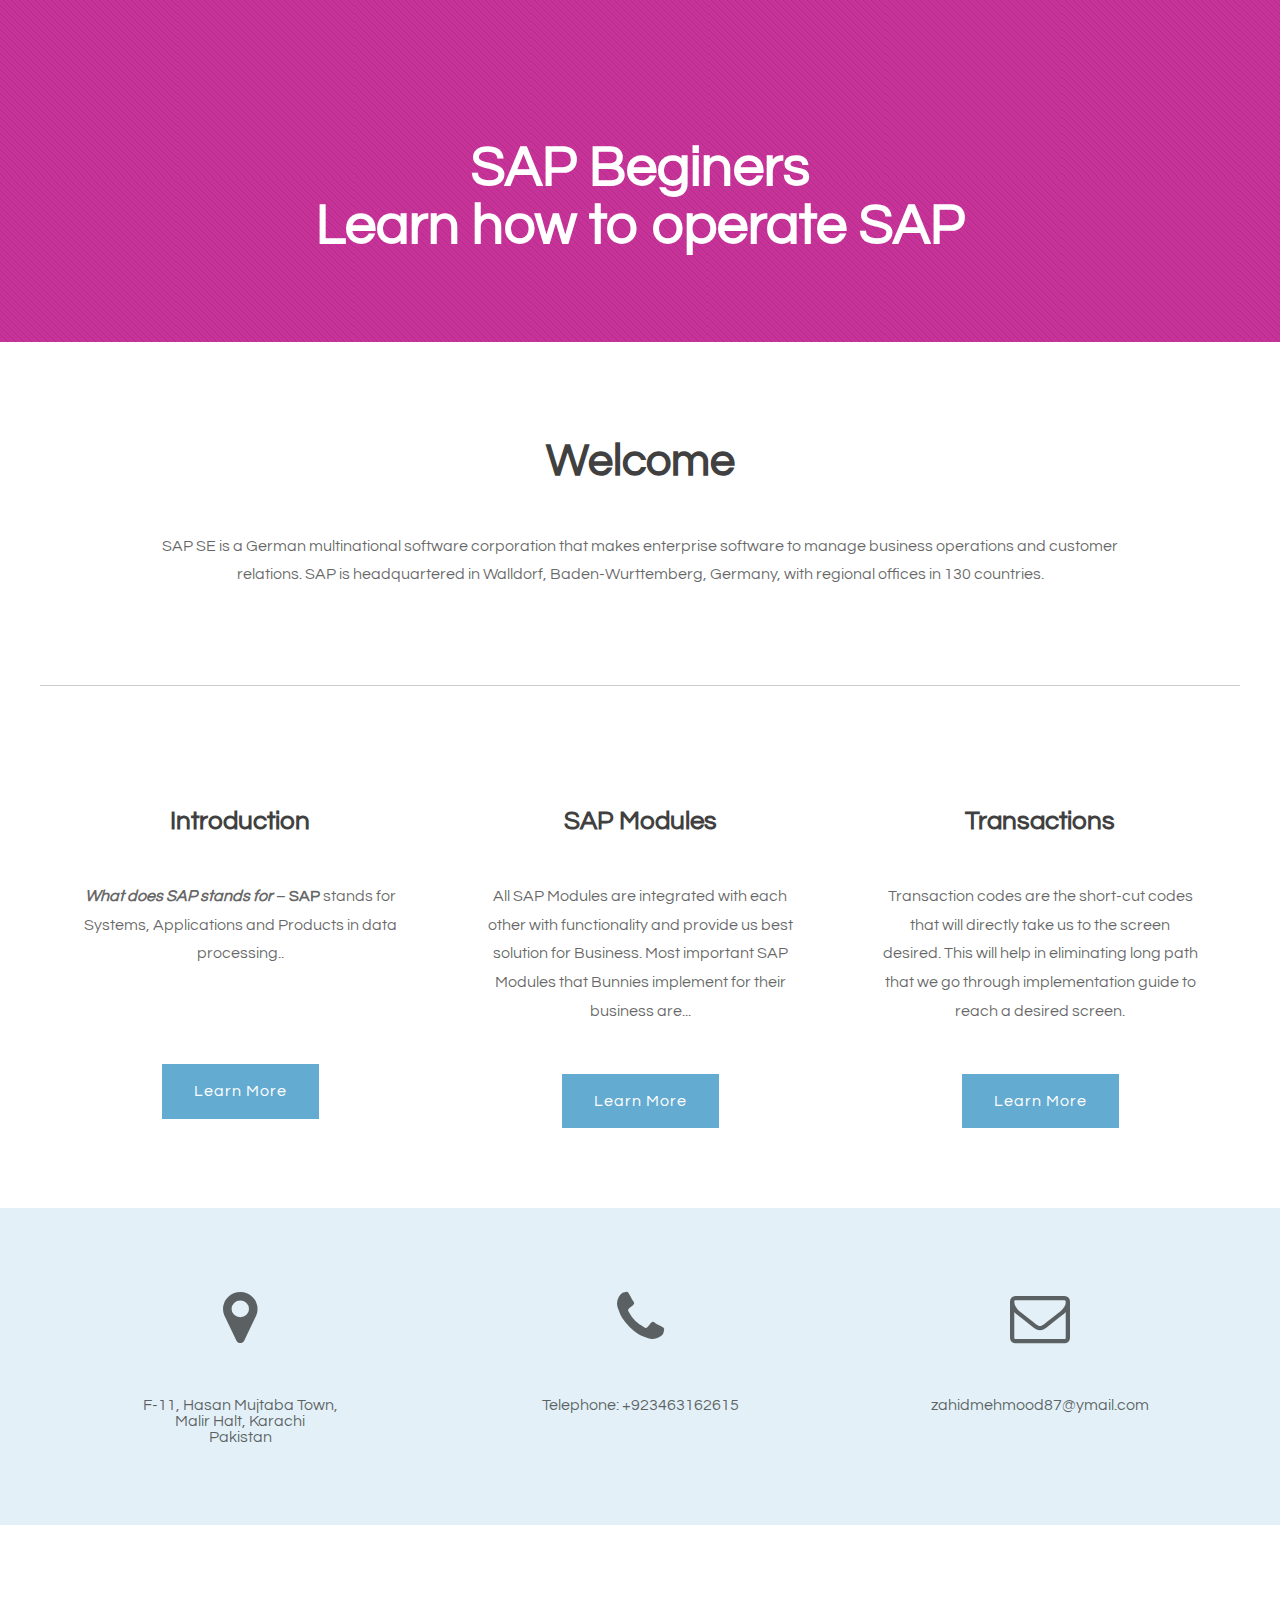
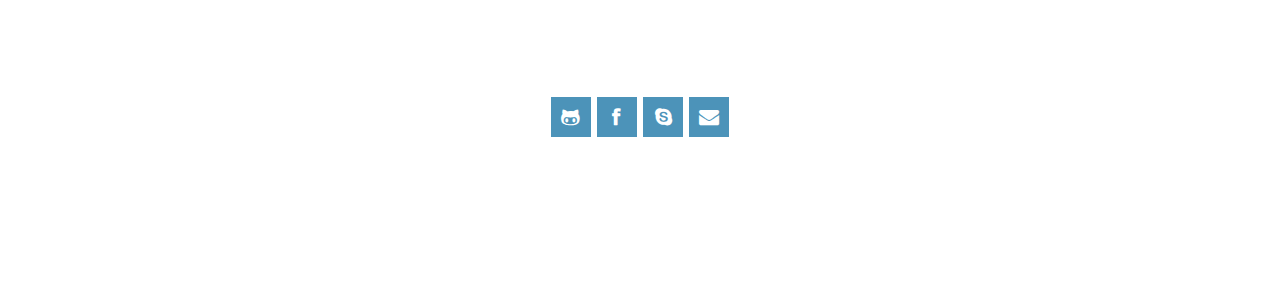
==== index.html @ 5ed7a000 "First commit" ====
<!DOCTYPE html PUBLIC "-//W3C//DTD XHTML 1.0 Strict//EN" "http://www.w3.org/TR/xhtml1/DTD/xhtml1-strict.dtd">
<!--
Design by TEMPLATED
http://templated.co
Released for free under the Creative Commons Attribution License

Name       : Amaryllis 
Description: A two-column, fixed-width design with dark color scheme.
Version    : 1.0
Released   : 20140131

-->
<html xmlns="http://www.w3.org/1999/xhtml">
<head>
<meta http-equiv="Content-Type" content="text/html; charset=utf-8" />
<title></title>
<meta name="keywords" content="" />
<meta name="description" content="" />
<link href="http://fonts.googleapis.com/css?family=Source+Sans+Pro:200,300,400,600,700,900|Quicksand:400,700|Questrial" rel="stylesheet" />
<link href="default.css" rel="stylesheet" type="text/css" media="all" />
<link href="fonts.css" rel="stylesheet" type="text/css" media="all" />

<!--[if IE 6]><link href="default_ie6.css" rel="stylesheet" type="text/css" /><![endif]-->

</head>
<body>
<div id="header-wrapper">
	<div id="header" class="container">
		<div id="logo">
			<h1><a href="#">SAP Beginers<br />
Learn how to operate SAP</a></h1>
		</div>
		</div>
</div>
<div class="wrapper">
	<div id="welcome" class="container">
		<div class="title">
			<h2>Welcome</h2>
		</div>
		<p>SAP SE is a German multinational software corporation that makes enterprise software to manage business operations and customer relations. SAP is headquartered in Walldorf, Baden-Wurttemberg, Germany, with regional offices in 130 countries.</p>
	</div>
	<div id="three-column" class="container">
		<div><span class="arrow-down"></span></div>
		<div id="tbox1">
			<div class="title">
				<h2>Introduction</h2>
			</div>
			<p><strong><em>What does SAP stands for</em></strong> &#8211; <strong>SAP</strong> stands for Systems, Applications and Products in data processing.</span>.</p><br />
<br />
<br />

			<a href="intr/index.html" class="button">Learn More</a> </div>
		<div id="tbox2">
			<div class="title">
				<h2>SAP Modules</h2>
			</div>
			<p>All SAP Modules are integrated with each other with functionality and provide us best solution for Business. Most important SAP Modules that Bunnies implement for their business are...
</p>
			<a href="modules/index.html" class="button">Learn More</a> </div>
		<div id="tbox3">
			<div class="title">
				<h2>Transactions</h2>
			</div>
			<p>Transaction codes are the short-cut codes that will directly take us to the screen desired. This will help in eliminating long path that we go through implementation guide to reach a desired screen.</p>
			<a href="#" class="button">Learn More</a> </div>
	</div>
	<div id="footer">
	<div class="container">
		<div class="fbox1">
		<span class="icon icon-map-marker"></span>
			<span>F-11, Hasan Mujtaba Town,
			<br />Malir Halt, Karachi<br />
Pakistan</span>
		</div>
		<div class="fbox1">
			<span class="icon icon-phone"></span>
			<span>
				Telephone: +923463162615
			</span>
		</div>
		<div class="fbox1">
			<span class="icon icon-envelope"></span>
			<span>zahidmehmood87@ymail.com</span>
		</div>
	</div>
</div>
<div id="copyright">
	<p>&copy; Untitled. All rights reserved. | Photos by <a href="http://fotogrph.com/">Fotogrph</a> | Design by <a href="http://templated.co" rel="nofollow">TEMPLATED</a>.</p>
	<ul class="contact">
		<li><a href="https://www.github.com/zahidkhan87" class="icon icon-github-alt" target="_blank"><span>Github</span></a></li>
		<li><a href="https://facebook.com/zahid.mehmood.359778" class="icon icon-facebook" target="_blank"><span></span></a></li>
		<li><a href="skype:ibm.zahid" class="icon icon-skype"><span>Skype</span></a></li>
		<li><a href="mailto:zahidmehmood87@ymail.com" class="icon icon-envelope-alt"><span>Mail</span></a></li>
			</ul>
</div>
</body>
</html>
---- default.css ----
html, body
	{
		height: 100%;
	}
	
	body
	{
		margin: 0px;
		padding: 0px;
		background: #64ABD1;
		font-family: 'Questrial', sans-serif;
		font-size: 12pt;
		color: rgba(0,0,0,.6);
	}
	
	
	h1, h2, h3
	{
		margin: 0;
		padding: 0;
		color: #404040;
	}
	
	p, ol, ul
	{
		margin-top: 0;
	}
	
	ol, ul
	{
		padding: 0;
		list-style: none;
	}
	
	p
	{
		line-height: 180%;
	}
	
	strong
	{
	}
	
	a
	{
		color: #CC3399;
	}
	
	a:hover
	{
		text-decoration: none;
	}
	

	.container
	{
		margin: 0px auto;
		width: 1200px;
	}
	

/*********************************************************************************/
/* Form Style                                                                    */
/*********************************************************************************/

		form
		{
		}
		
			form label
			{
				display: block;
				text-align: left;
				margin-bottom: 0.5em;
			}
			
			form .submit
			{
				margin-top: 2em;
				line-height: 1.5em;
				font-size: 1.3em;
			}
		
			form input.text,
			form select,
			form textarea
			{
				position: relative;
				-webkit-appearance: none;
				display: block;
				border: 0;
				background: #fff;
				background: rgba(255,255,255,0.75);
				width: 100%;
				border-radius: 0.50em;
				margin: 1em 0em;
				padding: 1.50em 1em;
				box-shadow: inset 0 0.1em 0.1em 0 rgba(0,0,0,0.05);
				border: solid 1px rgba(0,0,0,0.15);
				-moz-transition: all 0.35s ease-in-out;
				-webkit-transition: all 0.35s ease-in-out;
				-o-transition: all 0.35s ease-in-out;
				-ms-transition: all 0.35s ease-in-out;
				transition: all 0.35s ease-in-out;
				font-size: 1em;
				outline: none;
			}

				form input.text:hover,
				form select:hover,
				form textarea:hover
				{
				}

				form input.text:focus,
				form select:focus,
				form textarea:focus
				{
					box-shadow: 0 0 2px 1px #E0E0E0;
					background: #fff;
				}
				
				form textarea
				{
					min-height: 12em;
				}

				form .formerize-placeholder
				{
					color: #555 !important;
				}

				form ::-webkit-input-placeholder
				{
					color: #555 !important;
				}

				form :-moz-placeholder
				{
					color: #555 !important;
				}

				form ::-moz-placeholder
				{
					color: #555 !important;
				}

				form :-ms-input-placeholder
				{
					color: #555 !important;
				}

				form ::-moz-focus-inner
				{
					border: 0;
				}


/*********************************************************************************/
/* Image Style                                                                   */
/*********************************************************************************/

	.image
	{
		display: inline-block;
		border: 1px solid rgba(0,0,0,.1);
	}
	
	.image img
	{
		display: block;
		width: 100%;
	}
	
	.image-full
	{
		display: block;
		width: 100%;
		margin: 0 0 3em 0;
	}
	
	.image-left
	{
		float: left;
		margin: 0 2em 2em 0;
	}
	
	.image-centered
	{
		display: block;
		margin: 0 0 2em 0;
	}
	
	.image-centered img
	{
		margin: 0 auto;
		width: auto;
	}

/*********************************************************************************/
/* List Styles                                                                   */
/*********************************************************************************/

	ul.style1
	{
	}


/*********************************************************************************/
/* Social Icon Styles                                                            */
/*********************************************************************************/

	ul.contact
	{
		margin: 0;
		padding: 2em 0em 0em 0em;
		list-style: none;
	}
	
	ul.contact li
	{
		display: inline-block;
		padding: 0em 0.10em;
		font-size: 1em;
	}
	
	ul.contact li span
	{
		display: none;
		margin: 0;
		padding: 0;
	}
	
	ul.contact li a
	{
		color: #FFF;
	}
	
	ul.contact li a:before
	{
		display: inline-block;
		background: #4C93B9;
		width: 40px;
		height: 40px;
		line-height: 40px;
		text-align: center;
		color: rgba(255,255,255,1);
	}
	

/*********************************************************************************/
/* Button Style                                                                  */
/*********************************************************************************/

	.button
	{
		display: inline-block;
		margin-top: 2em;
		padding: 0.8em 2em;
		background: #64ABD1;
		line-height: 1.8em;
		letter-spacing: 1px;
		text-decoration: none;
		font-size: 1em;
		color: #FFF;
	}
	
	.button:before
	{
		display: inline-block;
		background: #8DCB89;
		margin-right: 1em;
		width: 40px;
		height: 40px;
		line-height: 40px;
		border-radius: 20px;
		text-align: center;
		color: #272925;
	}
	
	.button-small
	{
	}
		
/*********************************************************************************/
/* Heading Titles                                                                */
/*********************************************************************************/

	.title
	{
		margin-bottom: 3em;
	}
	
	.title h2
	{
		font-size: 2.8em;
	}
	
	.title .byline
	{
		font-size: 1.1em;
		color: #6F6F6F#;
	}

/*********************************************************************************/
/* Header                                                                        */
/*********************************************************************************/

	#header-wrapper
	{
		overflow: hidden;
		background: #C73399 url(images/overlay.png) repeat;
	}

	#header
	{
		text-align: center;
	}

/*********************************************************************************/
/* Logo                                                                          */
/*********************************************************************************/

	#logo
	{
		padding: 8em 0em 4em 0em;
	}
	
	#logo h1
	{
		display: inline-block;
		margin-bottom: 0.20em;
		padding: 0.20em 0.9em;
		font-size: 3.5em;
	}
	
	#logo a
	{
		text-decoration: none;
		color: #FFF;
	}
	
	#logo span
	{
		padding-right: 0.5em;
		text-transform: uppercase;
		font-size: 0.90em;
		color: rgba(255,255,255,1);
	}

	#logo span a
	{
		color: rgba(255,255,255,0.8);
	}
	
	

/*********************************************************************************/
/* Menu                                                                          */
/*********************************************************************************/

	#menu
	{
		height: 60px;
	}
	
	#menu ul
	{
		display: inline-block;
		padding: 0em 2em;
		text-align: center;
	}
	
	#menu li
	{
		display: inline-block;
	}
	
	#menu li a, #menu li span
	{
		display: inline-block;
		padding: 0em 1.5em;
		text-decoration: none;
		font-size: 0.90em;
		font-weight: 600;
		text-transform: uppercase;
		line-height: 60px;
		outline: 0;
		color: #FFF;
	}
	
	#menu li:hover a, #menu li.active a, #menu li.active span
	{
		background: #FFF;
		color: #CC3399;
	}
	
	#menu .current_page_item a
	{
	}
	

/*********************************************************************************/
/* Banner                                                                        */
/*********************************************************************************/

	#banner
	{
	}

/*********************************************************************************/
/* Wrapper                                                                       */
/*********************************************************************************/


	.wrapper
	{
		overflow: hidden;
		padding: 0em 0em 5em 0em;
		background: #FFF;
	}

	#wrapper1
	{
		background: #FFF;
	}

	#wrapper2
	{
		overflow: hidden;
		background: #F3F3F3;
		padding: 5em 0em;
		text-align: center;
	}

	#wrapper3
	{
	}
	
	#wrapper4
	{
	}

/*********************************************************************************/
/* Welcome                                                                       */
/*********************************************************************************/

	#welcome
	{
		overflow: hidden;
		width: 1000px;
		padding: 6em 100px 0em 100px;
		text-align: center;
	}
	
	#welcome .content
	{
		padding: 0em 8em;
	}
	
	#welcome .title h2
	{
	}
	
	#welcome a,
	#welcome strong
	{
	}

/*********************************************************************************/
/* Page                                                                          */
/*********************************************************************************/

	#page-wrapper
	{
		overflow: hidden;
		background: #2F1E28;
		padding: 3em 0em 6em 0em;
		text-align: center;
	}

	#page
	{
	}

/*********************************************************************************/
/* Content                                                                       */
/*********************************************************************************/

	#content
	{
		float: left;
		width: 700px;
		padding-right: 100px;
		border-right: 1px solid rgba(0,0,0,.1);
	}

/*********************************************************************************/
/* Sidebar                                                                       */
/*********************************************************************************/

	#sidebar
	{
		float: right;
		width: 350px;
	}

/*********************************************************************************/
/* Footer                                                                        */
/*********************************************************************************/

	#footer
	{
		overflow: hidden;
		padding: 5em 0em;
		background: #E3F0F7;
		text-align: center;
	}


		
	#footer .fbox1,
	#footer .fbox2,
	#footer .fbox3
	{
		float: left;
		width: 320px;
		padding: 0px 40px 0px 40px;
	}
	
	#footer .icon
	{
		display: block;
		margin-bottom: 1em;
		font-size: 3em;
	}

	
	#footer .title span
	{
		color: rgba(255,255,255,0.4);
	}

/*********************************************************************************/
/* Copyright                                                                     */
/*********************************************************************************/

	#copyright
	{
		overflow: hidden;
		padding: 5em 0em;
		border-top: 20px solid rgba(255,255,255,0.08);
		text-align: center;
	}
	
	#copyright p
	{
		letter-spacing: 1px;
		font-size: 0.90em;
		color: rgba(255,255,255,0.6);
	}
	
	#copyright a
	{
		text-decoration: none;
		color: rgba(255,255,255,0.8);
	}

/*********************************************************************************/
/* Newsletter                                                                    */
/*********************************************************************************/

	#newsletter
	{
		overflow: hidden;
		padding: 8em 0em;
		background: #EDEDED;
		text-align: center;
	}
	
	#newsletter .title h2
	{
		color: rgba(0,0,0,0.8);
	}
	
	#newsletter .content
	{
		width: 600px;
		margin: 0px auto;
	}
	
/*********************************************************************************/
/* Portfolio                                                                     */
/*********************************************************************************/

	#portfolio
	{
		overflow: hidden;
		padding-top: 5em;
		border-top: 1px solid rgba(0,0,0,0.2);
	}
	
	#portfolio .box
	{
		text-align: center;
		color: rgba(0,0,0,0.5);
	}
	
	#portfolio h3
	{
		display: block;
		padding-bottom: 1em;
		font-size: 1em;
		color: rgba(0,0,0,0.6);
	}

	#portfolio .title
	{
		text-align: center;
	}

	#portfolio .title h2
	{
		color: rgba(0,0,0,0.8);
	}

	.column1,
	.column2,
	.column3,
	.column4
	{
		width: 282px;
	}
	
	.column1,
	.column2,
	.column3
	{
		float: left;
		margin-right: 24px;
	}
	
	.column4
	{
		float: right;
	}

/*********************************************************************************/
/* Three Columns                                                                 */
/*********************************************************************************/

	#three-column
	{
		overflow: hidden;
		margin-top: 5em;
		padding-top: 1em;
		border-top: 1px solid rgba(0,0,0,0.2);
		text-align: center;
	}
	
	#three-column h2
	{
		margin: 1em 0em;
		font-size: 1.5em;
		font-weight: 700;
	}
	
	#three-column .icon
	{
		position: relative;
		display: block;
		margin: 0px auto 0.80em auto;
		background: none;
		line-height: 150px;
		font-size: 4em;
		width: 150px;
		height: 150px;
		border-radius: 100px;
		border: 6px solid #67128F;
		text-align: center;
		color: #FFF;
		
	}
		
	#three-column #tbox1,
	#three-column #tbox2,
	#three-column #tbox3
	{
		float: left;
		width: 320px;
		padding: 80px 40px 80px 40px;
	}
	
	#three-column .title
	{
		text-align: center;
	}
	
	#three-column .title h2
	{
		font-size: 1.60em;
	}
	
	#three-column .title .byline
	{
		padding-top: 0.50em;
		font-size: 0.90em;
		color: #858585;
	}

	#three-column .arrow-down
	{
		border-top-color: #292929;
	}
	
	
	ul.tools
	{
		margin: 0;
		padding: 0em 0em 0em 0em;
		list-style: none;
	}
	
	ul.tools li
	{
		display: inline-block;
		padding: 0em .2em;
		font-size: 4em;
	}
	
	ul.tools li span
	{
		display: none;
		margin: 0;
		padding: 0;
	}
	
	ul.tools li a
	{
		color: #FFF;
	}
	
	ul.tools li a:before
	{
		display: inline-block;
		background: #1ABC9C;
		width: 120px;
		height: 120px;
		border-radius: 50%;
		line-height: 120px;
		text-align: center;
		color: #FFFFFF;
	}
---- fonts.css ----
@charset 'UTF-8';

@font-face
{
	font-family: 'FontAwesome';
	src: url('fonts/fontawesome-webfont.eot?v=3.0.1');
	src: url('fonts/fontawesome-webfont.eot?#iefix&v=3.0.1') format('embedded-opentype'),
	     url('fonts/fontawesome-webfont.woff?v=3.0.1') format('woff'),
	     url('fonts/fontawesome-webfont.ttf?v=3.0.1') format('truetype'),
	     url('fonts/fontawesome-webfont.svg#FontAwesome') format('svg');
	font-weight: normal;
	font-style: normal;
}

@font-face
{
	font-family: 'Font-Awesome-Social';
	src: url('fonts/fontawesome-social-webfont.eot');
	src: url('fonts/fontawesome-social-webfont.eot?#iefix') format('embedded-opentype'),
	     url('fonts/fontawesome-social-webfont.woff') format('woff'),
		 url('fonts/fontawesome-social-webfont.ttf') format('truetype'),
		 url('fonts/fontawesome-social-webfont.svg#Font-Awesome-More') format('svg');
	font-weight: normal;
	font-style: normal;
}

/*********************************************************************************/
/* Icons                                                                         */
/*********************************************************************************/

	/*
		Powered by:
		
		Font Awesome (http://fortawesome.github.com/Font-Awesome/)
		Font Awesome More (http://gregoryloucas.github.com/Font-Awesome-More/)
	*/

	.icon
	{
		text-decoration: none;
	}

		.icon:before
		{
			font-size: 1.25em;
			text-decoration: none;
			font-family: FontAwesome;
			font-weight: normal;
			font-style: normal;
			-webkit-text-rendering: optimizeLegibility;
			-moz-text-rendering: optimizeLegibility;
			-ms-text-rendering: optimizeLegibility;
			-o-text-rendering: optimizeLegibility;
			text-rendering: optimizeLegibility;
			-webkit-font-smoothing: antialiased;
			-moz-font-smoothing: antialiased;
			-ms-font-smoothing: antialiased;
			-o-font-smoothing: antialiased;
			font-smoothing: antialiased;
			-webkit-font-feature-settings: "liga" 1, "dlig" 1;
			-moz-font-feature-settings: "liga=1, dlig=1";
			-ms-font-feature-settings: "liga" 1, "dlig" 1;
			-o-font-feature-settings: "liga" 1, "dlig" 1;
			font-feature-settings: "liga" 1, "dlig" 1;
		}

		.icon-glass:before                { content: "\f000"; }
		.icon-music:before                { content: "\f001"; }
		.icon-search:before               { content: "\f002"; }
		.icon-envelope:before             { content: "\f003"; }
		.icon-heart:before                { content: "\f004"; }
		.icon-star:before                 { content: "\f005"; }
		.icon-star-empty:before           { content: "\f006"; }
		.icon-user:before                 { content: "\f007"; }
		.icon-film:before                 { content: "\f008"; }
		.icon-th-large:before             { content: "\f009"; }
		.icon-th:before                   { content: "\f00a"; }
		.icon-th-list:before              { content: "\f00b"; }
		.icon-ok:before                   { content: "\f00c"; }
		.icon-remove:before               { content: "\f00d"; }
		.icon-zoom-in:before              { content: "\f00e"; }

		.icon-zoom-out:before             { content: "\f010"; }
		.icon-off:before                  { content: "\f011"; }
		.icon-signal:before               { content: "\f012"; }
		.icon-cog:before                  { content: "\f013"; }
		.icon-trash:before                { content: "\f014"; }
		.icon-home:before                 { content: "\f015"; }
		.icon-file:before                 { content: "\f016"; }
		.icon-time:before                 { content: "\f017"; }
		.icon-road:before                 { content: "\f018"; }
		.icon-download-alt:before         { content: "\f019"; }
		.icon-download:before             { content: "\f01a"; }
		.icon-upload:before               { content: "\f01b"; }
		.icon-inbox:before                { content: "\f01c"; }
		.icon-play-circle:before          { content: "\f01d"; }
		.icon-repeat:before               { content: "\f01e"; }

		/* \f020 doesn't work in Safari. all shifted one down */
		.icon-refresh:before              { content: "\f021"; }
		.icon-list-alt:before             { content: "\f022"; }
		.icon-lock:before                 { content: "\f023"; }
		.icon-flag:before                 { content: "\f024"; }
		.icon-headphones:before           { content: "\f025"; }
		.icon-volume-off:before           { content: "\f026"; }
		.icon-volume-down:before          { content: "\f027"; }
		.icon-volume-up:before            { content: "\f028"; }
		.icon-qrcode:before               { content: "\f029"; }
		.icon-barcode:before              { content: "\f02a"; }
		.icon-tag:before                  { content: "\f02b"; }
		.icon-tags:before                 { content: "\f02c"; }
		.icon-book:before                 { content: "\f02d"; }
		.icon-bookmark:before             { content: "\f02e"; }
		.icon-print:before                { content: "\f02f"; }

		.icon-camera:before               { content: "\f030"; }
		.icon-font:before                 { content: "\f031"; }
		.icon-bold:before                 { content: "\f032"; }
		.icon-italic:before               { content: "\f033"; }
		.icon-text-height:before          { content: "\f034"; }
		.icon-text-width:before           { content: "\f035"; }
		.icon-align-left:before           { content: "\f036"; }
		.icon-align-center:before         { content: "\f037"; }
		.icon-align-right:before          { content: "\f038"; }
		.icon-align-justify:before        { content: "\f039"; }
		.icon-list:before                 { content: "\f03a"; }
		.icon-indent-left:before          { content: "\f03b"; }
		.icon-indent-right:before         { content: "\f03c"; }
		.icon-facetime-video:before       { content: "\f03d"; }
		.icon-picture:before              { content: "\f03e"; }

		.icon-pencil:before               { content: "\f040"; }
		.icon-map-marker:before           { content: "\f041"; }
		.icon-adjust:before               { content: "\f042"; }
		.icon-tint:before                 { content: "\f043"; }
		.icon-edit:before                 { content: "\f044"; }
		.icon-share:before                { content: "\f045"; }
		.icon-check:before                { content: "\f046"; }
		.icon-move:before                 { content: "\f047"; }
		.icon-step-backward:before        { content: "\f048"; }
		.icon-fast-backward:before        { content: "\f049"; }
		.icon-backward:before             { content: "\f04a"; }
		.icon-play:before                 { content: "\f04b"; }
		.icon-pause:before                { content: "\f04c"; }
		.icon-stop:before                 { content: "\f04d"; }
		.icon-forward:before              { content: "\f04e"; }

		.icon-fast-forward:before         { content: "\f050"; }
		.icon-step-forward:before         { content: "\f051"; }
		.icon-eject:before                { content: "\f052"; }
		.icon-chevron-left:before         { content: "\f053"; }
		.icon-chevron-right:before        { content: "\f054"; }
		.icon-plus-sign:before            { content: "\f055"; }
		.icon-minus-sign:before           { content: "\f056"; }
		.icon-remove-sign:before          { content: "\f057"; }
		.icon-ok-sign:before              { content: "\f058"; }
		.icon-question-sign:before        { content: "\f059"; }
		.icon-info-sign:before            { content: "\f05a"; }
		.icon-screenshot:before           { content: "\f05b"; }
		.icon-remove-circle:before        { content: "\f05c"; }
		.icon-ok-circle:before            { content: "\f05d"; }
		.icon-ban-circle:before           { content: "\f05e"; }

		.icon-arrow-left:before           { content: "\f060"; }
		.icon-arrow-right:before          { content: "\f061"; }
		.icon-arrow-up:before             { content: "\f062"; }
		.icon-arrow-down:before           { content: "\f063"; }
		.icon-share-alt:before            { content: "\f064"; }
		.icon-resize-full:before          { content: "\f065"; }
		.icon-resize-small:before         { content: "\f066"; }
		.icon-plus:before                 { content: "\f067"; }
		.icon-minus:before                { content: "\f068"; }
		.icon-asterisk:before             { content: "\f069"; }
		.icon-exclamation-sign:before     { content: "\f06a"; }
		.icon-gift:before                 { content: "\f06b"; }
		.icon-leaf:before                 { content: "\f06c"; }
		.icon-fire:before                 { content: "\f06d"; }
		.icon-eye-open:before             { content: "\f06e"; }

		.icon-eye-close:before            { content: "\f070"; }
		.icon-warning-sign:before         { content: "\f071"; }
		.icon-plane:before                { content: "\f072"; }
		.icon-calendar:before             { content: "\f073"; }
		.icon-random:before               { content: "\f074"; }
		.icon-comment:before              { content: "\f075"; }
		.icon-magnet:before               { content: "\f076"; }
		.icon-chevron-up:before           { content: "\f077"; }
		.icon-chevron-down:before         { content: "\f078"; }
		.icon-retweet:before              { content: "\f079"; }
		.icon-shopping-cart:before        { content: "\f07a"; }
		.icon-folder-close:before         { content: "\f07b"; }
		.icon-folder-open:before          { content: "\f07c"; }
		.icon-resize-vertical:before      { content: "\f07d"; }
		.icon-resize-horizontal:before    { content: "\f07e"; }

		.icon-bar-chart:before            { content: "\f080"; }
		.icon-twitter-sign:before         { content: "\f081"; }
		.icon-facebook-sign:before        { content: "\f082"; }
		.icon-camera-retro:before         { content: "\f083"; }
		.icon-key:before                  { content: "\f084"; }
		.icon-cogs:before                 { content: "\f085"; }
		.icon-comments:before             { content: "\f086"; }
		.icon-thumbs-up:before            { content: "\f087"; }
		.icon-thumbs-down:before          { content: "\f088"; }
		.icon-star-half:before            { content: "\f089"; }
		.icon-heart-empty:before          { content: "\f08a"; }
		.icon-signout:before              { content: "\f08b"; }
		.icon-linkedin-sign:before        { content: "\f08c"; }
		.icon-pushpin:before              { content: "\f08d"; }
		.icon-external-link:before        { content: "\f08e"; }

		.icon-signin:before               { content: "\f090"; }
		.icon-trophy:before               { content: "\f091"; }
		.icon-github-sign:before          { content: "\f092"; }
		.icon-upload-alt:before           { content: "\f093"; }
		.icon-lemon:before                { content: "\f094"; }
		.icon-phone:before                { content: "\f095"; }
		.icon-check-empty:before          { content: "\f096"; }
		.icon-bookmark-empty:before       { content: "\f097"; }
		.icon-phone-sign:before           { content: "\f098"; }
		.icon-twitter:before              { content: "\f099"; }
		.icon-facebook:before             { content: "\f09a"; }
		.icon-github:before               { content: "\f09b"; }
		.icon-unlock:before               { content: "\f09c"; }
		.icon-credit-card:before          { content: "\f09d"; }
		.icon-rss:before                  { content: "\f09e"; }

		.icon-hdd:before                  { content: "\f0a0"; }
		.icon-bullhorn:before             { content: "\f0a1"; }
		.icon-bell:before                 { content: "\f0a2"; }
		.icon-certificate:before          { content: "\f0a3"; }
		.icon-hand-right:before           { content: "\f0a4"; }
		.icon-hand-left:before            { content: "\f0a5"; }
		.icon-hand-up:before              { content: "\f0a6"; }
		.icon-hand-down:before            { content: "\f0a7"; }
		.icon-circle-arrow-left:before    { content: "\f0a8"; }
		.icon-circle-arrow-right:before   { content: "\f0a9"; }
		.icon-circle-arrow-up:before      { content: "\f0aa"; }
		.icon-circle-arrow-down:before    { content: "\f0ab"; }
		.icon-globe:before                { content: "\f0ac"; }
		.icon-wrench:before               { content: "\f0ad"; }
		.icon-tasks:before                { content: "\f0ae"; }

		.icon-filter:before               { content: "\f0b0"; }
		.icon-briefcase:before            { content: "\f0b1"; }
		.icon-fullscreen:before           { content: "\f0b2"; }

		.icon-group:before                { content: "\f0c0"; }
		.icon-link:before                 { content: "\f0c1"; }
		.icon-cloud:before                { content: "\f0c2"; }
		.icon-beaker:before               { content: "\f0c3"; }
		.icon-cut:before                  { content: "\f0c4"; }
		.icon-copy:before                 { content: "\f0c5"; }
		.icon-paper-clip:before           { content: "\f0c6"; }
		.icon-save:before                 { content: "\f0c7"; }
		.icon-sign-blank:before           { content: "\f0c8"; }
		.icon-reorder:before              { content: "\f0c9"; }
		.icon-list-ul:before              { content: "\f0ca"; }
		.icon-list-ol:before              { content: "\f0cb"; }
		.icon-strikethrough:before        { content: "\f0cc"; }
		.icon-underline:before            { content: "\f0cd"; }
		.icon-table:before                { content: "\f0ce"; }

		.icon-magic:before                { content: "\f0d0"; }
		.icon-truck:before                { content: "\f0d1"; }
		.icon-pinterest:before            { content: "\f0d2"; }
		.icon-pinterest-sign:before       { content: "\f0d3"; }
		.icon-google-plus-sign:before     { content: "\f0d4"; }
		.icon-google-plus:before          { content: "\f0d5"; }
		.icon-money:before                { content: "\f0d6"; }
		.icon-caret-down:before           { content: "\f0d7"; }
		.icon-caret-up:before             { content: "\f0d8"; }
		.icon-caret-left:before           { content: "\f0d9"; }
		.icon-caret-right:before          { content: "\f0da"; }
		.icon-columns:before              { content: "\f0db"; }
		.icon-sort:before                 { content: "\f0dc"; }
		.icon-sort-down:before            { content: "\f0dd"; }
		.icon-sort-up:before              { content: "\f0de"; }

		.icon-envelope-alt:before         { content: "\f0e0"; }
		.icon-linkedin:before             { content: "\f0e1"; }
		.icon-undo:before                 { content: "\f0e2"; }
		.icon-legal:before                { content: "\f0e3"; }
		.icon-dashboard:before            { content: "\f0e4"; }
		.icon-comment-alt:before          { content: "\f0e5"; }
		.icon-comments-alt:before         { content: "\f0e6"; }
		.icon-bolt:before                 { content: "\f0e7"; }
		.icon-sitemap:before              { content: "\f0e8"; }
		.icon-umbrella:before             { content: "\f0e9"; }
		.icon-paste:before                { content: "\f0ea"; }
		.icon-lightbulb:before            { content: "\f0eb"; }
		.icon-exchange:before             { content: "\f0ec"; }
		.icon-cloud-download:before       { content: "\f0ed"; }
		.icon-cloud-upload:before         { content: "\f0ee"; }

		.icon-user-md:before              { content: "\f0f0"; }
		.icon-stethoscope:before          { content: "\f0f1"; }
		.icon-suitcase:before             { content: "\f0f2"; }
		.icon-bell-alt:before             { content: "\f0f3"; }
		.icon-coffee:before               { content: "\f0f4"; }
		.icon-food:before                 { content: "\f0f5"; }
		.icon-file-alt:before             { content: "\f0f6"; }
		.icon-building:before             { content: "\f0f7"; }
		.icon-hospital:before             { content: "\f0f8"; }
		.icon-ambulance:before            { content: "\f0f9"; }
		.icon-medkit:before               { content: "\f0fa"; }
		.icon-fighter-jet:before          { content: "\f0fb"; }
		.icon-beer:before                 { content: "\f0fc"; }
		.icon-h-sign:before               { content: "\f0fd"; }
		.icon-plus-sign-alt:before        { content: "\f0fe"; }

		.icon-double-angle-left:before    { content: "\f100"; }
		.icon-double-angle-right:before   { content: "\f101"; }
		.icon-double-angle-up:before      { content: "\f102"; }
		.icon-double-angle-down:before    { content: "\f103"; }
		.icon-angle-left:before           { content: "\f104"; }
		.icon-angle-right:before          { content: "\f105"; }
		.icon-angle-up:before             { content: "\f106"; }
		.icon-angle-down:before           { content: "\f107"; }
		.icon-desktop:before              { content: "\f108"; }
		.icon-laptop:before               { content: "\f109"; }
		.icon-tablet:before               { content: "\f10a"; }
		.icon-mobile-phone:before         { content: "\f10b"; }
		.icon-circle-blank:before         { content: "\f10c"; }
		.icon-quote-left:before           { content: "\f10d"; }
		.icon-quote-right:before          { content: "\f10e"; }

		.icon-spinner:before              { content: "\f110"; }
		.icon-circle:before               { content: "\f111"; }
		.icon-reply:before                { content: "\f112"; }
		.icon-github-alt:before           { content: "\f113"; }
		.icon-folder-close-alt:before     { content: "\f114"; }
		.icon-folder-open-alt:before      { content: "\f115"; }

		.icon-blogger-sign:before,.icon-blogger:before,.icon-delicious:before,.icon-dribbble-sign:before,.icon-dribbble:before,.icon-dropbox:before,.icon-drupal:before,.icon-evernote-sign:before,.icon-evernote:before,.icon-flickr-sign:before,.icon-flickr:before,.icon-forrst-sign:before,.icon-forrst:before,.icon-foursquare-sign:before,.icon-foursquare:before,.icon-git-fork:before,.icon-hacker-news:before,.icon-instagram:before,.icon-lastfm-sign:before,.icon-lastfm:before,.icon-paypal:before,.icon-picasa-sign:before,.icon-picasa:before,.icon-reddit:before,.icon-share-this-sign:before,.icon-share-this:before,.icon-skype:before,.icon-soundcloud:before,.icon-spotify:before,.icon-stack-overflow:before,.icon-tumblr-sign:before,.icon-tumblr:before,.icon-vimeo-sign:before,.icon-vimeo:before,.icon-wordpress-sign:before,.icon-wordpress:before,.icon-yelp-sign:before,.icon-yelp:before,.icon-youtube-sign:before,.icon-youtube:before              {font-family:'Font-Awesome-Social'; }

		.icon-dropbox:before              { content: "\f300"; }
		.icon-drupal:before               { content: "\f301"; }
		.icon-git-fork:before             { content: "\f302"; }
		.icon-instagram:before            { content: "\f303"; }
		.icon-share-this-sign:before      { content: "\f304"; }
		.icon-share-this:before           { content: "\f305"; }
		.icon-foursquare-sign:before      { content: "\f306"; }
		.icon-foursquare:before           { content: "\f307"; }
		.icon-hacker-news:before          { content: "\f308"; }
		.icon-skype:before                { content: "\f309"; }
		.icon-spotify:before              { content: "\f30a"; }
		.icon-soundcloud:before           { content: "\f30b"; }
		.icon-paypal:before               { content: "\f30c"; }
		.icon-youtube-sign:before         { content: "\f30d"; }
		.icon-youtube:before              { content: "\f30e"; }
		.icon-reddit:before               { content: "\f30f"; }
		.icon-blogger-sign:before         { content: "\f310"; }
		.icon-blogger:before              { content: "\f311"; }
		.icon-dribbble-sign:before        { content: "\f312"; }
		.icon-dribbble:before             { content: "\f313"; }
		.icon-evernote-sign:before        { content: "\f314"; }
		.icon-evernote:before             { content: "\f315"; }
		.icon-flickr-sign:before          { content: "\f316"; }
		.icon-flickr:before               { content: "\f317"; }
		.icon-forrst-sign:before          { content: "\f318"; }
		.icon-forrst:before               { content: "\f319"; }
		.icon-delicious:before            { content: "\f31a"; }
		.icon-lastfm-sign:before          { content: "\f31b"; }
		.icon-lastfm:before               { content: "\f31c"; }
		.icon-picasa-sign:before          { content: "\f31d"; }
		.icon-picasa:before               { content: "\f31e"; }
		.icon-stack-overflow:before       { content: "\f320"; }
		.icon-tumblr-sign:before          { content: "\f321"; }
		.icon-tumblr:before               { content: "\f322"; }
		.icon-vimeo-sign:before           { content: "\f323"; }
		.icon-vimeo:before                { content: "\f324"; }
		.icon-wordpress-sign:before       { content: "\f325"; }
		.icon-wordpress:before            { content: "\f326"; }
		.icon-yelp-sign:before            { content: "\f327"; }
		.icon-yelp:before                 { content: "\f328"; }
		.icon-cloud-upload:before		  { content: "\f0ee"; }
		.icon-cloud-download:before		  { content: "\f0ed"; }
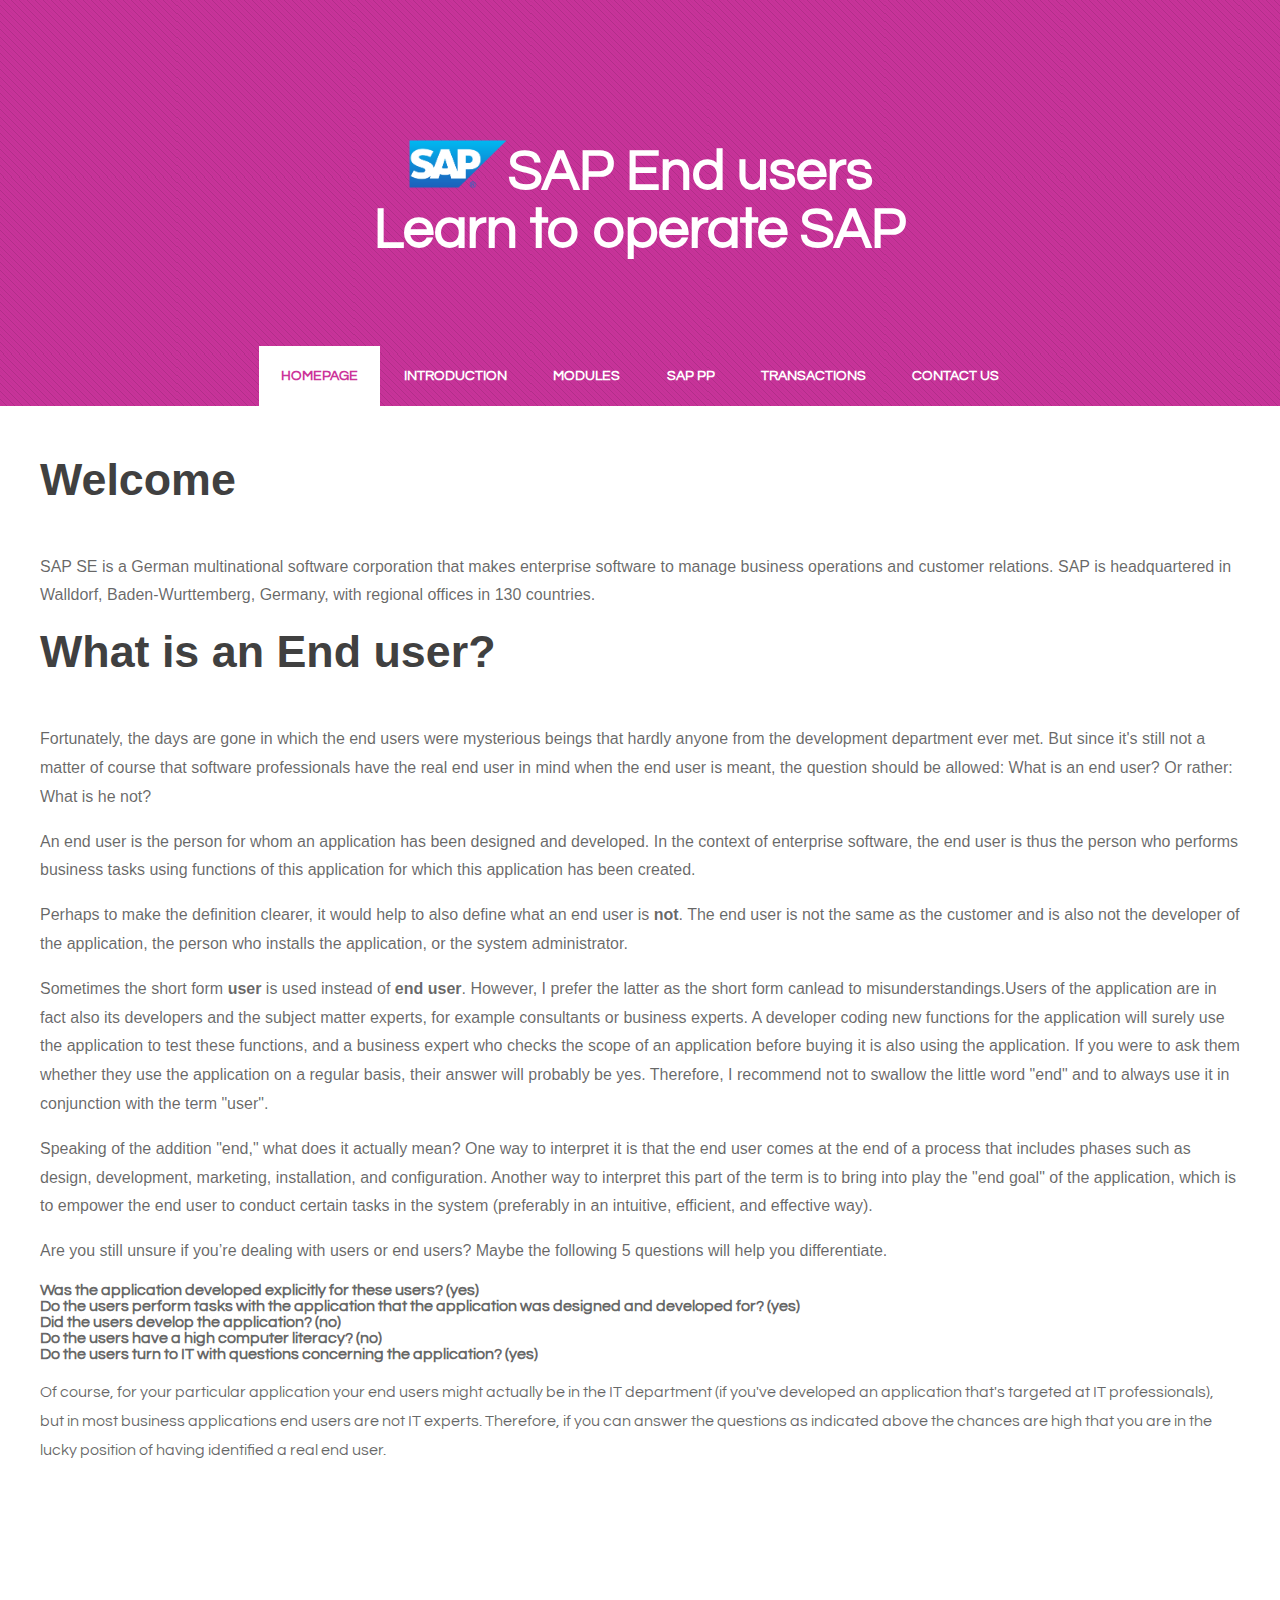
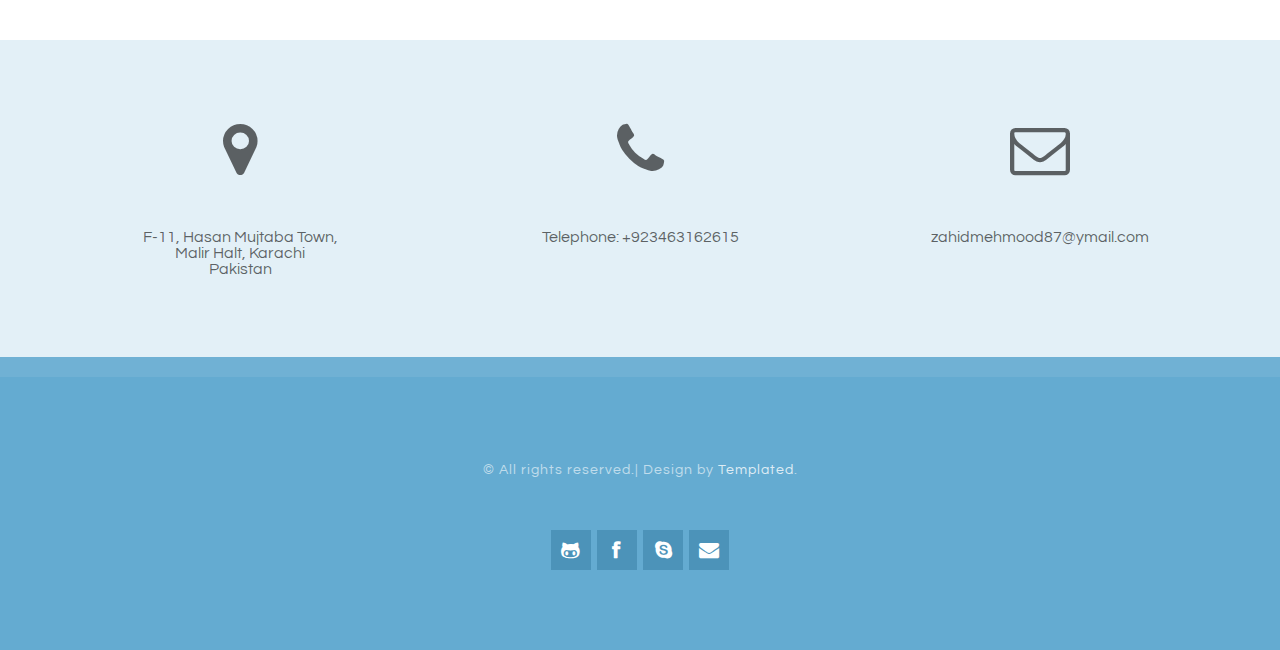
==== commit fc5f56ed: "Second commit" ====
--- a/index.html
+++ b/index.html
@@ -12,8 +12,8 @@
 -->
 <html xmlns="http://www.w3.org/1999/xhtml">
 <head>
-<meta http-equiv="Content-Type" content="text/html; charset=utf-8" />
-<title></title>
+<meta http-equiv="Content-Type" content="text/html; charset=utf-10" />
+<title>SAP End users</title>
 <meta name="keywords" content="" />
 <meta name="description" content="" />
 <link href="http://fonts.googleapis.com/css?family=Source+Sans+Pro:200,300,400,600,700,900|Quicksand:400,700|Questrial" rel="stylesheet" />
@@ -27,43 +27,57 @@
 <div id="header-wrapper">
 	<div id="header" class="container">
 		<div id="logo">
-			<h1><a href="#">SAP Beginers<br />
-Learn how to operate SAP</a></h1>
+			<h1><a href="#"> <img src="SAPS.png" width="100" height="50" class="img-circle img-responsive cnt-img" />SAP End users<br />
+Learn to operate SAP</a></h1>
 		</div>
+<div id="menu">
+			<ul>
+				<li class="active"><a href="#" accesskey="1" title="">Homepage</a></li>
+				<li><a href="intr/index.html" accesskey="2" title="">Introduction</a></li>
+				<li><a href="intr/mod.html" accesskey="3" title="">Modules</a></li>
+<li><a href="intr/pp.html" accesskey="5" title="">SAP PP</a></li>
+				<li><a href="intr/Trans.html" accesskey="4" title="">Transactions</a></li>
+				<li><a href="#" accesskey="5" title="">Contact Us</a></li>
+			</ul>
+		</div>
+
 		</div>
 </div>
 <div class="wrapper">
-	<div id="welcome" class="container">
+	<div id="" class="container">
 		<div class="title">
-			<h2>Welcome</h2>
+<br>
+<br>
+<br>
+<span style="font-family:verdana,geneva,sans-serif;">			
+<h2>Welcome</h2>
 		</div>
-		<p>SAP SE is a German multinational software corporation that makes enterprise software to manage business operations and customer relations. SAP is headquartered in Walldorf, Baden-Wurttemberg, Germany, with regional offices in 130 countries.</p>
+		<p><span style="font-family:verdana,geneva,sans-serif;">SAP SE is a German multinational software corporation that makes enterprise software to manage business operations and customer relations. SAP is headquartered in Walldorf, Baden-Wurttemberg, Germany, with regional offices in 130 countries.</p></span>
 	</div>
-	<div id="three-column" class="container">
-		<div><span class="arrow-down"></span></div>
-		<div id="tbox1">
-			<div class="title">
-				<h2>Introduction</h2>
-			</div>
-			<p><strong><em>What does SAP stands for</em></strong> &#8211; <strong>SAP</strong> stands for Systems, Applications and Products in data processing.</span>.</p><br />
-<br />
-<br />
+<div class="wrapper">
+	<div id="" class="container">
+		<div class="title">
+<span style="font-family:verdana,geneva,sans-serif;">
+<h2>What is an <strong>End user</strong>?</h2>
+</div>
+<p><span style="font-family:verdana,geneva,sans-serif;">Fortunately, the days are gone in which the end users were mysterious beings that hardly anyone from the development department ever met. But since it's still not a matter of course that software professionals have the real end user in mind when the end user is meant, the question should be allowed: What is an end user? Or rather: What is he not?</p>
+<p><span style="font-family:verdana,geneva,sans-serif;">An end user is the person for whom an application has been designed and developed. In the context of enterprise software, the end user is thus the person who performs business tasks using functions of this application for which this application has been created.</p>
+<p><span style="font-family:verdana,geneva,sans-serif;">Perhaps to make the definition clearer, it would help to also define what an end user is <strong>not</strong>. The end user is not the same as the customer and is also not the developer of the application, the person who installs the application, or the system administrator.</p>
+<p><span style="font-family:verdana,geneva,sans-serif;">Sometimes the short form <strong>user</strong> is used instead of <strong>end user</strong>. However, I prefer the latter as the short form canlead to misunderstandings.Users of the application are in fact also its developers and the subject matter experts, for example consultants or business experts. A developer coding new functions for the application will surely use the application to test these functions, and a business expert who checks the scope of an application before buying it is also using the application. If you were to ask them whether they use the application on a regular basis, their answer will probably be yes. Therefore, I recommend not to swallow the little word "end" and to always use it in conjunction with the term "user".</p>
+<p><span style="font-family:verdana,geneva,sans-serif;">Speaking of the addition "end," what does it actually mean? One way to interpret it is that the end user comes at the end of a process that includes phases such as design, development, marketing, installation, and configuration. Another way to interpret this part of the term is to bring into play the "end goal" of the application, which is to empower the end user to conduct certain tasks in the system (preferably in an intuitive, efficient, and effective way).</p>
+<p><span style="font-family:verdana,geneva,sans-serif;">Are you still unsure if you&#8217;re dealing with users or end users? Maybe the following 5 questions will help you differentiate.</p>
+<ol> <b>
+<li>Was the application developed explicitly for these users? (yes)</li>
+<li>Do the users perform tasks with the application that the application was designed and developed for? (yes)</li>
+<li>Did the users develop the application? (no)</li>
+<li>Do the users have a high computer literacy? (no)</li>
+<li>Do the users turn to IT with questions concerning the application? (yes)</li>
+</b></ol>
+<p>Of course, for your particular application your end users might actually be in the IT department (if you've developed an application that's targeted at IT professionals), but in most business applications end users are not IT experts. Therefore, if you can answer the questions as indicated above the chances are high that you are in the lucky position of having identified a real end user.</p>
+			</div>	
+</div>
+</div>
 
-			<a href="intr/index.html" class="button">Learn More</a> </div>
-		<div id="tbox2">
-			<div class="title">
-				<h2>SAP Modules</h2>
-			</div>
-			<p>All SAP Modules are integrated with each other with functionality and provide us best solution for Business. Most important SAP Modules that Bunnies implement for their business are...
-</p>
-			<a href="modules/index.html" class="button">Learn More</a> </div>
-		<div id="tbox3">
-			<div class="title">
-				<h2>Transactions</h2>
-			</div>
-			<p>Transaction codes are the short-cut codes that will directly take us to the screen desired. This will help in eliminating long path that we go through implementation guide to reach a desired screen.</p>
-			<a href="#" class="button">Learn More</a> </div>
-	</div>
 	<div id="footer">
 	<div class="container">
 		<div class="fbox1">
@@ -85,7 +99,7 @@
 	</div>
 </div>
 <div id="copyright">
-	<p>&copy; Untitled. All rights reserved. | Photos by <a href="http://fotogrph.com/">Fotogrph</a> | Design by <a href="http://templated.co" rel="nofollow">TEMPLATED</a>.</p>
+	<p>&copy; All rights reserved.| Design by <a href="http://templated.co" rel="nofollow" target="_blank">Templated</a>.</p>
 	<ul class="contact">
 		<li><a href="https://www.github.com/zahidkhan87" class="icon icon-github-alt" target="_blank"><span>Github</span></a></li>
 		<li><a href="https://facebook.com/zahid.mehmood.359778" class="icon icon-facebook" target="_blank"><span></span></a></li>
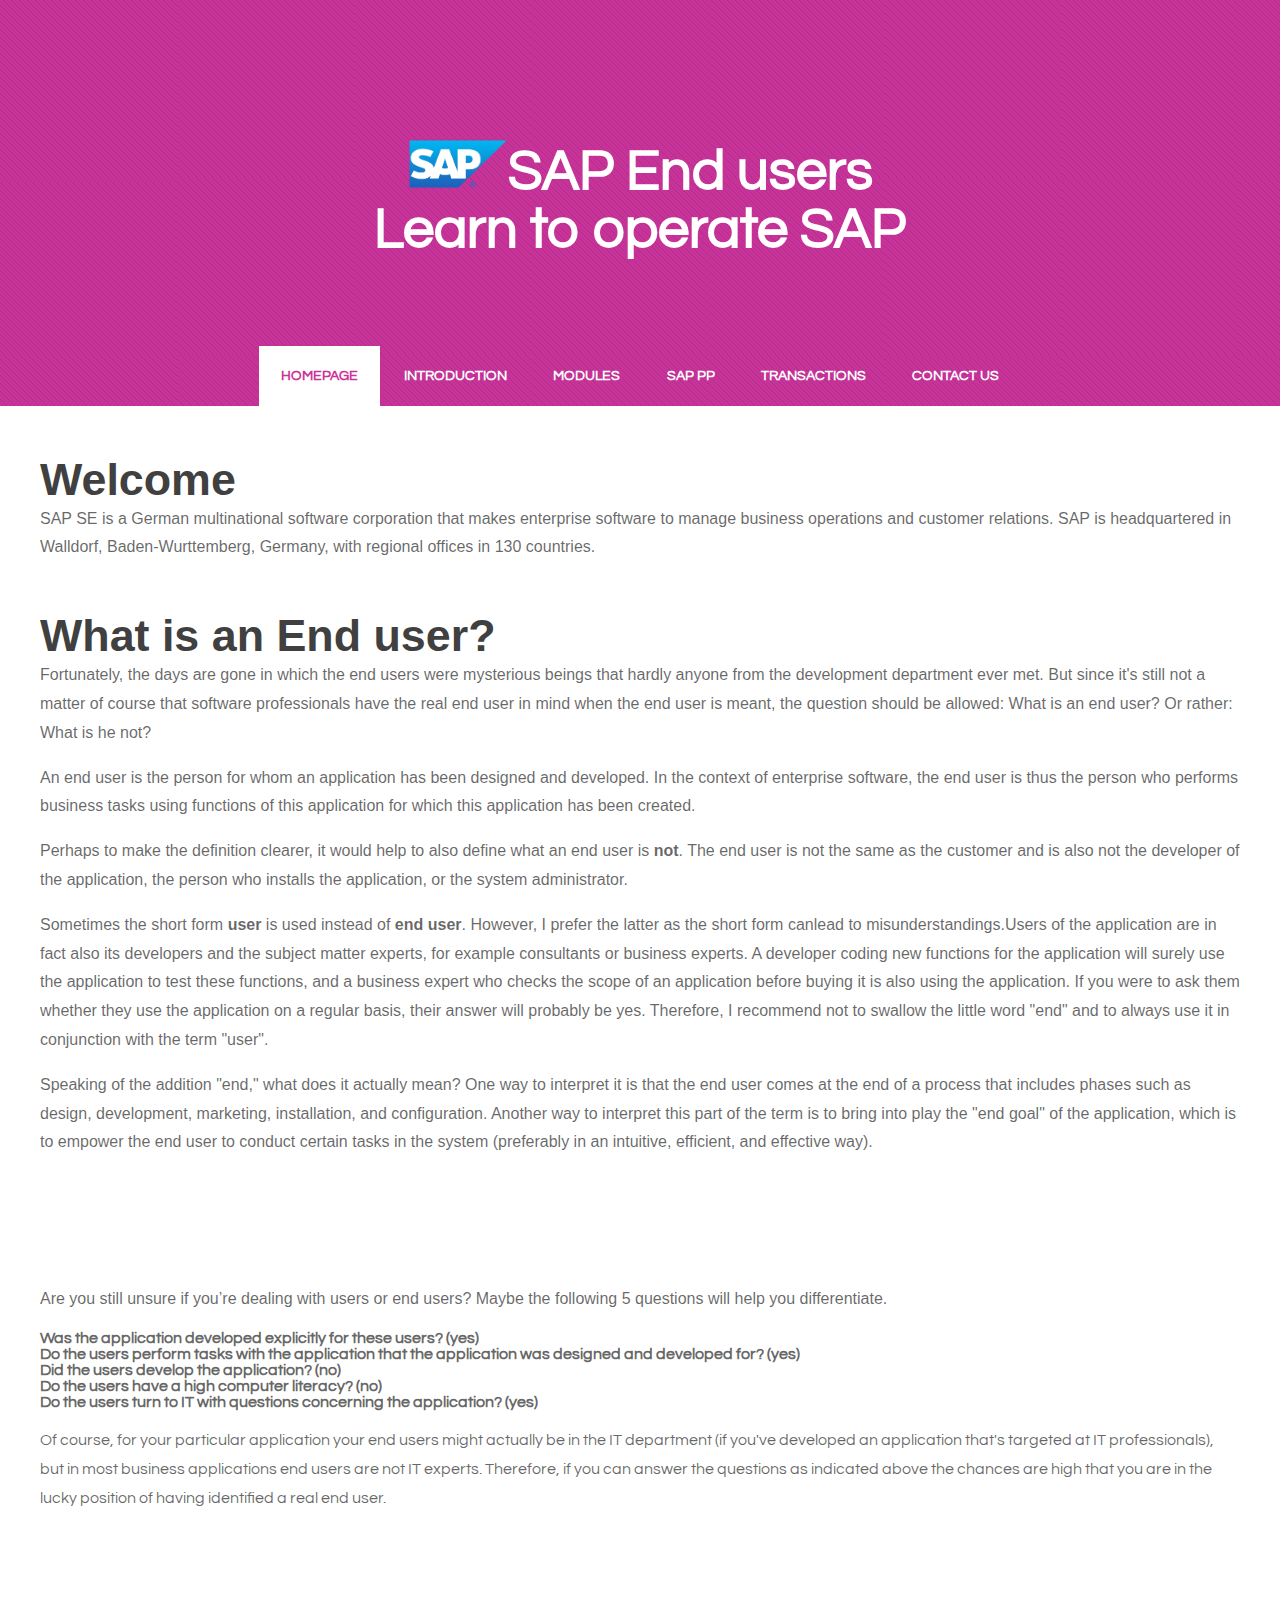
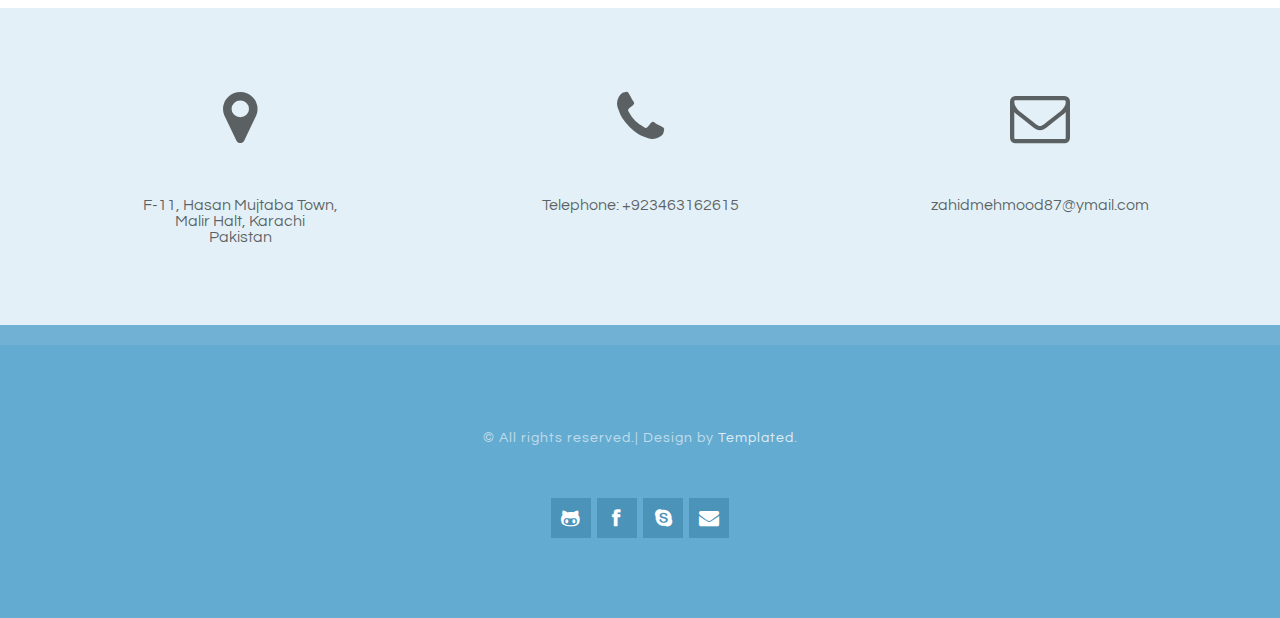
==== commit be7b55ba: "Third commit" ====
--- a/index.html
+++ b/index.html
@@ -1,16 +1,4 @@
 	<!DOCTYPE html PUBLIC "-//W3C//DTD XHTML 1.0 Strict//EN" "http://www.w3.org/TR/xhtml1/DTD/xhtml1-strict.dtd">
-<!--
-Design by TEMPLATED
-http://templated.co
-Released for free under the Creative Commons Attribution License
-
-Name       : Amaryllis 
-Description: A two-column, fixed-width design with dark color scheme.
-Version    : 1.0
-Released   : 20140131
-
--->
-<html xmlns="http://www.w3.org/1999/xhtml">
 <head>
 <meta http-equiv="Content-Type" content="text/html; charset=utf-10" />
 <title>SAP End users</title>
@@ -51,20 +39,26 @@
 <br>
 <span style="font-family:verdana,geneva,sans-serif;">			
 <h2>Welcome</h2>
-		</div>
+		
 		<p><span style="font-family:verdana,geneva,sans-serif;">SAP SE is a German multinational software corporation that makes enterprise software to manage business operations and customer relations. SAP is headquartered in Walldorf, Baden-Wurttemberg, Germany, with regional offices in 130 countries.</p></span>
-	</div>
+	
+</div>
+
 <div class="wrapper">
-	<div id="" class="container">
+	<div id="class="container">
 		<div class="title">
 <span style="font-family:verdana,geneva,sans-serif;">
 <h2>What is an <strong>End user</strong>?</h2>
-</div>
+
 <p><span style="font-family:verdana,geneva,sans-serif;">Fortunately, the days are gone in which the end users were mysterious beings that hardly anyone from the development department ever met. But since it's still not a matter of course that software professionals have the real end user in mind when the end user is meant, the question should be allowed: What is an end user? Or rather: What is he not?</p>
 <p><span style="font-family:verdana,geneva,sans-serif;">An end user is the person for whom an application has been designed and developed. In the context of enterprise software, the end user is thus the person who performs business tasks using functions of this application for which this application has been created.</p>
 <p><span style="font-family:verdana,geneva,sans-serif;">Perhaps to make the definition clearer, it would help to also define what an end user is <strong>not</strong>. The end user is not the same as the customer and is also not the developer of the application, the person who installs the application, or the system administrator.</p>
 <p><span style="font-family:verdana,geneva,sans-serif;">Sometimes the short form <strong>user</strong> is used instead of <strong>end user</strong>. However, I prefer the latter as the short form canlead to misunderstandings.Users of the application are in fact also its developers and the subject matter experts, for example consultants or business experts. A developer coding new functions for the application will surely use the application to test these functions, and a business expert who checks the scope of an application before buying it is also using the application. If you were to ask them whether they use the application on a regular basis, their answer will probably be yes. Therefore, I recommend not to swallow the little word "end" and to always use it in conjunction with the term "user".</p>
 <p><span style="font-family:verdana,geneva,sans-serif;">Speaking of the addition "end," what does it actually mean? One way to interpret it is that the end user comes at the end of a process that includes phases such as design, development, marketing, installation, and configuration. Another way to interpret this part of the term is to bring into play the "end goal" of the application, which is to empower the end user to conduct certain tasks in the system (preferably in an intuitive, efficient, and effective way).</p>
+</div>
+</div>
+</div>
+
 <p><span style="font-family:verdana,geneva,sans-serif;">Are you still unsure if you&#8217;re dealing with users or end users? Maybe the following 5 questions will help you differentiate.</p>
 <ol> <b>
 <li>Was the application developed explicitly for these users? (yes)</li>
@@ -106,6 +100,6 @@
 		<li><a href="skype:ibm.zahid" class="icon icon-skype"><span>Skype</span></a></li>
 		<li><a href="mailto:zahidmehmood87@ymail.com" class="icon icon-envelope-alt"><span>Mail</span></a></li>
 			</ul>
-</div>
+
 </body>
 </html>
